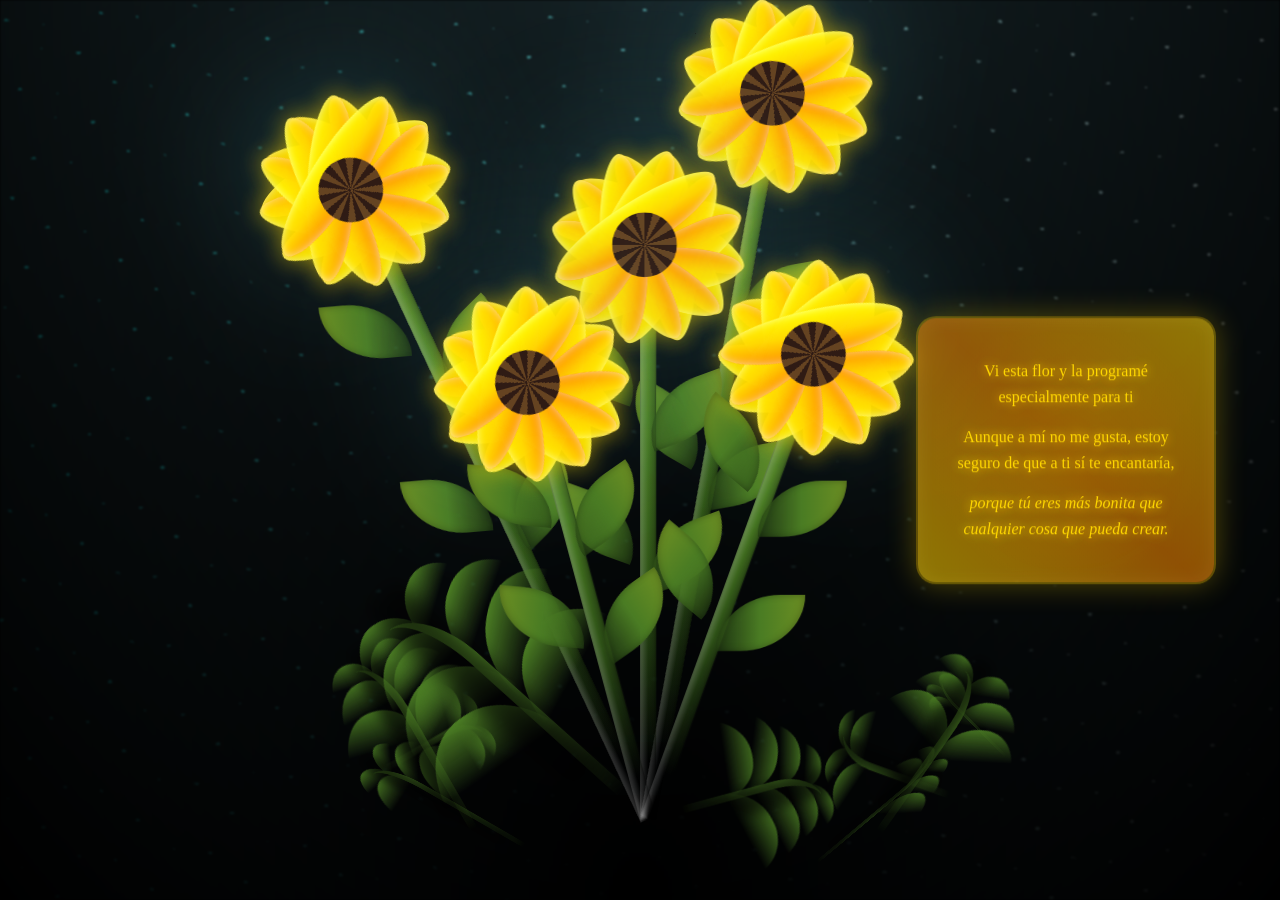
==== index.html @ cfc44f9b "commit" ====
<!DOCTYPE html> 
<html lang="en">
<head>
    <meta charset="UTF-8">
    <meta name="viewport" content="width=device-width, initial-scale=1.0">
    <title>Sunflower Garden with Shooting Stars</title>
    <link rel="stylesheet" href="css/styles.css">
</head>
<body class="not-loaded">
  <div class="night"></div>
  
  <div class="shooting-stars">
    <div class="shooting-star"></div>
    <div class="shooting-star"></div>
    <div class="shooting-star"></div>
    <div class="shooting-star"></div>
    <div class="shooting-star"></div>
    <div class="shooting-star"></div>
    <div class="shooting-star"></div>
    <div class="shooting-star"></div>
  </div>
  
  <div class="message-container">
    <div class="message-text">
      <p class="message-line message-line--1">Vi esta flor y la programé especialmente para ti</p>
      <p class="message-line message-line--2">Aunque a mí no me gusta, estoy seguro de que a ti sí te encantaría,</p>
      <p class="message-line message-line--3">porque tú eres más bonita que cualquier cosa que pueda crear.</p>
    </div>
  </div>

  <div class="flowers">
    <div class="flower flower--1">
      <div class="flower__leafs flower__leafs--1">
        <div class="flower__leaf" style="transform: translate(-50%, -10%) rotate(0deg);"></div>
        <div class="flower__leaf" style="transform: translate(-50%, -10%) rotate(30deg);"></div>
        <div class="flower__leaf" style="transform: translate(-50%, -10%) rotate(60deg);"></div>
        <div class="flower__leaf" style="transform: translate(-50%, -10%) rotate(90deg);"></div>
        <div class="flower__leaf" style="transform: translate(-50%, -10%) rotate(120deg);"></div>
        <div class="flower__leaf" style="transform: translate(-50%, -10%) rotate(150deg);"></div>
        <div class="flower__leaf" style="transform: translate(-50%, -10%) rotate(180deg);"></div>
        <div class="flower__leaf" style="transform: translate(-50%, -10%) rotate(210deg);"></div>
        <div class="flower__leaf" style="transform: translate(-50%, -10%) rotate(240deg);"></div>
        <div class="flower__leaf" style="transform: translate(-50%, -10%) rotate(270deg);"></div>
        <div class="flower__leaf" style="transform: translate(-50%, -10%) rotate(300deg);"></div>
        <div class="flower__leaf" style="transform: translate(-50%, -10%) rotate(330deg);"></div>
        <div class="flower__white-circle"></div>

        <div class="flower__light flower__light--1"></div>
        <div class="flower__light flower__light--2"></div>
        <div class="flower__light flower__light--3"></div>
        <div class="flower__light flower__light--4"></div>
        <div class="flower__light flower__light--5"></div>
        <div class="flower__light flower__light--6"></div>
        <div class="flower__light flower__light--7"></div>
        <div class="flower__light flower__light--8"></div>
      </div>
      <div class="flower__line">
        <div class="flower__line__leaf flower__line__leaf--1"></div>
        <div class="flower__line__leaf flower__line__leaf--2"></div>
        <div class="flower__line__leaf flower__line__leaf--3"></div>
        <div class="flower__line__leaf flower__line__leaf--4"></div>
      </div>
    </div>

    <div class="flower flower--2">
      <div class="flower__leafs flower__leafs--2">
        <div class="flower__leaf" style="transform: translate(-50%, -10%) rotate(0deg);"></div>
        <div class="flower__leaf" style="transform: translate(-50%, -10%) rotate(30deg);"></div>
        <div class="flower__leaf" style="transform: translate(-50%, -10%) rotate(60deg);"></div>
        <div class="flower__leaf" style="transform: translate(-50%, -10%) rotate(90deg);"></div>
        <div class="flower__leaf" style="transform: translate(-50%, -10%) rotate(120deg);"></div>
        <div class="flower__leaf" style="transform: translate(-50%, -10%) rotate(150deg);"></div>
        <div class="flower__leaf" style="transform: translate(-50%, -10%) rotate(180deg);"></div>
        <div class="flower__leaf" style="transform: translate(-50%, -10%) rotate(210deg);"></div>
        <div class="flower__leaf" style="transform: translate(-50%, -10%) rotate(240deg);"></div>
        <div class="flower__leaf" style="transform: translate(-50%, -10%) rotate(270deg);"></div>
        <div class="flower__leaf" style="transform: translate(-50%, -10%) rotate(300deg);"></div>
        <div class="flower__leaf" style="transform: translate(-50%, -10%) rotate(330deg);"></div>
        <div class="flower__white-circle"></div>

        <div class="flower__light flower__light--1"></div>
        <div class="flower__light flower__light--2"></div>
        <div class="flower__light flower__light--3"></div>
        <div class="flower__light flower__light--4"></div>
        <div class="flower__light flower__light--5"></div>
        <div class="flower__light flower__light--6"></div>
        <div class="flower__light flower__light--7"></div>
        <div class="flower__light flower__light--8"></div>
      </div>
      <div class="flower__line">
        <div class="flower__line__leaf flower__line__leaf--1"></div>
        <div class="flower__line__leaf flower__line__leaf--2"></div>
        <div class="flower__line__leaf flower__line__leaf--3"></div>
        <div class="flower__line__leaf flower__line__leaf--4"></div>
      </div>
    </div>

    <div class="flower flower--3">
      <div class="flower__leafs flower__leafs--3">
        <!-- Pétalos exteriores -->
        <div class="flower__leaf" style="transform: translate(-50%, -10%) rotate(0deg);"></div>
        <div class="flower__leaf" style="transform: translate(-50%, -10%) rotate(30deg);"></div>
        <div class="flower__leaf" style="transform: translate(-50%, -10%) rotate(60deg);"></div>
        <div class="flower__leaf" style="transform: translate(-50%, -10%) rotate(90deg);"></div>
        <div class="flower__leaf" style="transform: translate(-50%, -10%) rotate(120deg);"></div>
        <div class="flower__leaf" style="transform: translate(-50%, -10%) rotate(150deg);"></div>
        <div class="flower__leaf" style="transform: translate(-50%, -10%) rotate(180deg);"></div>
        <div class="flower__leaf" style="transform: translate(-50%, -10%) rotate(210deg);"></div>
        <div class="flower__leaf" style="transform: translate(-50%, -10%) rotate(240deg);"></div>
        <div class="flower__leaf" style="transform: translate(-50%, -10%) rotate(270deg);"></div>
        <div class="flower__leaf" style="transform: translate(-50%, -10%) rotate(300deg);"></div>
        <div class="flower__leaf" style="transform: translate(-50%, -10%) rotate(330deg);"></div>
        <div class="flower__white-circle"></div>

        <div class="flower__light flower__light--1"></div>
        <div class="flower__light flower__light--2"></div>
        <div class="flower__light flower__light--3"></div>
        <div class="flower__light flower__light--4"></div>
        <div class="flower__light flower__light--5"></div>
        <div class="flower__light flower__light--6"></div>
        <div class="flower__light flower__light--7"></div>
        <div class="flower__light flower__light--8"></div>
      </div>
      <div class="flower__line">
        <div class="flower__line__leaf flower__line__leaf--1"></div>
        <div class="flower__line__leaf flower__line__leaf--2"></div>
        <div class="flower__line__leaf flower__line__leaf--3"></div>
        <div class="flower__line__leaf flower__line__leaf--4"></div>
      </div>
    </div>
    
    <div class="flower flower--4">
      <div class="flower__leafs flower__leafs--4">
        <div class="flower__leaf" style="transform: translate(-50%, -10%) rotate(0deg);"></div>
        <div class="flower__leaf" style="transform: translate(-50%, -10%) rotate(30deg);"></div>
        <div class="flower__leaf" style="transform: translate(-50%, -10%) rotate(60deg);"></div>
        <div class="flower__leaf" style="transform: translate(-50%, -10%) rotate(90deg);"></div>
        <div class="flower__leaf" style="transform: translate(-50%, -10%) rotate(120deg);"></div>
        <div class="flower__leaf" style="transform: translate(-50%, -10%) rotate(150deg);"></div>
        <div class="flower__leaf" style="transform: translate(-50%, -10%) rotate(180deg);"></div>
        <div class="flower__leaf" style="transform: translate(-50%, -10%) rotate(210deg);"></div>
        <div class="flower__leaf" style="transform: translate(-50%, -10%) rotate(240deg);"></div>
        <div class="flower__leaf" style="transform: translate(-50%, -10%) rotate(270deg);"></div>
        <div class="flower__leaf" style="transform: translate(-50%, -10%) rotate(300deg);"></div>
        <div class="flower__leaf" style="transform: translate(-50%, -10%) rotate(330deg);"></div>
        <div class="flower__white-circle"></div>

        <div class="flower__light flower__light--1"></div>
        <div class="flower__light flower__light--2"></div>
        <div class="flower__light flower__light--3"></div>
        <div class="flower__light flower__light--4"></div>
        <div class="flower__light flower__light--5"></div>
        <div class="flower__light flower__light--6"></div>
        <div class="flower__light flower__light--7"></div>
        <div class="flower__light flower__light--8"></div>
      </div>
      <div class="flower__line">
        <div class="flower__line__leaf flower__line__leaf--1"></div>
        <div class="flower__line__leaf flower__line__leaf--2"></div>
        <div class="flower__line__leaf flower__line__leaf--3"></div>
        <div class="flower__line__leaf flower__line__leaf--4"></div>
      </div>
    </div>

    <div class="flower flower--5">
      <div class="flower__leafs flower__leafs--5">
        <div class="flower__leaf" style="transform: translate(-50%, -10%) rotate(0deg);"></div>
        <div class="flower__leaf" style="transform: translate(-50%, -10%) rotate(30deg);"></div>
        <div class="flower__leaf" style="transform: translate(-50%, -10%) rotate(60deg);"></div>
        <div class="flower__leaf" style="transform: translate(-50%, -10%) rotate(90deg);"></div>
        <div class="flower__leaf" style="transform: translate(-50%, -10%) rotate(120deg);"></div>
        <div class="flower__leaf" style="transform: translate(-50%, -10%) rotate(150deg);"></div>
        <div class="flower__leaf" style="transform: translate(-50%, -10%) rotate(180deg);"></div>
        <div class="flower__leaf" style="transform: translate(-50%, -10%) rotate(210deg);"></div>
        <div class="flower__leaf" style="transform: translate(-50%, -10%) rotate(240deg);"></div>
        <div class="flower__leaf" style="transform: translate(-50%, -10%) rotate(270deg);"></div>
        <div class="flower__leaf" style="transform: translate(-50%, -10%) rotate(300deg);"></div>
        <div class="flower__leaf" style="transform: translate(-50%, -10%) rotate(330deg);"></div>
        <div class="flower__white-circle"></div>

        <div class="flower__light flower__light--1"></div>
        <div class="flower__light flower__light--2"></div>
        <div class="flower__light flower__light--3"></div>
        <div class="flower__light flower__light--4"></div>
        <div class="flower__light flower__light--5"></div>
        <div class="flower__light flower__light--6"></div>
        <div class="flower__light flower__light--7"></div>
        <div class="flower__light flower__light--8"></div>
      </div>
      <div class="flower__line">
        <div class="flower__line__leaf flower__line__leaf--1"></div>
        <div class="flower__line__leaf flower__line__leaf--2"></div>
        <div class="flower__line__leaf flower__line__leaf--3"></div>
        <div class="flower__line__leaf flower__line__leaf--4"></div>
      </div>
    </div>

    <div class="grow-ans" style="--d:1.2s">
      <div class="flower__g-long">
        <div class="flower__g-long__top"></div>
        <div class="flower__g-long__bottom"></div>
      </div>
    </div>

    <div class="growing-grass">
      <div class="flower__grass flower__grass--1">
        <div class="flower__grass--top"></div>
        <div class="flower__grass--bottom"></div>
        <div class="flower__grass__leaf flower__grass__leaf--1"></div>
        <div class="flower__grass__leaf flower__grass__leaf--2"></div>
        <div class="flower__grass__leaf flower__grass__leaf--3"></div>
        <div class="flower__grass__leaf flower__grass__leaf--4"></div>
        <div class="flower__grass__leaf flower__grass__leaf--5"></div>
        <div class="flower__grass__leaf flower__grass__leaf--6"></div>
        <div class="flower__grass__leaf flower__grass__leaf--7"></div>
        <div class="flower__grass__leaf flower__grass__leaf--8"></div>
        <div class="flower__grass__overlay"></div>
      </div>
    </div>

    <div class="growing-grass">
      <div class="flower__grass flower__grass--2">
        <div class="flower__grass--top"></div>
        <div class="flower__grass--bottom"></div>
        <div class="flower__grass__leaf flower__grass__leaf--1"></div>
        <div class="flower__grass__leaf flower__grass__leaf--2"></div>
        <div class="flower__grass__leaf flower__grass__leaf--3"></div>
        <div class="flower__grass__leaf flower__grass__leaf--4"></div>
        <div class="flower__grass__leaf flower__grass__leaf--5"></div>
        <div class="flower__grass__leaf flower__grass__leaf--6"></div>
        <div class="flower__grass__leaf flower__grass__leaf--7"></div>
        <div class="flower__grass__leaf flower__grass__leaf--8"></div>
        <div class="flower__grass__overlay"></div>
      </div>
    </div>

    <div class="growing-grass">
      <div class="flower__grass flower__grass--3">
        <div class="flower__grass--top"></div>
        <div class="flower__grass--bottom"></div>
        <div class="flower__grass__leaf flower__grass__leaf--1"></div>
        <div class="flower__grass__leaf flower__grass__leaf--2"></div>
        <div class="flower__grass__leaf flower__grass__leaf--3"></div>
        <div class="flower__grass__leaf flower__grass__leaf--4"></div>
        <div class="flower__grass__leaf flower__grass__leaf--5"></div>
        <div class="flower__grass__leaf flower__grass__leaf--6"></div>
        <div class="flower__grass__overlay"></div>
      </div>
    </div>

    <div class="growing-grass">
      <div class="flower__grass flower__grass--4">
        <div class="flower__grass--top"></div>
        <div class="flower__grass--bottom"></div>
        <div class="flower__grass__leaf flower__grass__leaf--1"></div>
        <div class="flower__grass__leaf flower__grass__leaf--2"></div>
        <div class="flower__grass__leaf flower__grass__leaf--3"></div>
        <div class="flower__grass__leaf flower__grass__leaf--4"></div>
        <div class="flower__grass__overlay"></div>
      </div>
    </div>

    <div class="growing-grass">
      <div class="flower__grass flower__grass--5">
        <div class="flower__grass--top"></div>
        <div class="flower__grass--bottom"></div>
        <div class="flower__grass__leaf flower__grass__leaf--1"></div>
        <div class="flower__grass__leaf flower__grass__leaf--2"></div>
        <div class="flower__grass__leaf flower__grass__leaf--3"></div>
        <div class="flower__grass__leaf flower__grass__leaf--4"></div>
        <div class="flower__grass__leaf flower__grass__leaf--5"></div>
        <div class="flower__grass__overlay"></div>
      </div>
    </div>

    <div class="growing-grass">
      <div class="flower__grass flower__grass--6">
        <div class="flower__grass--top"></div>
        <div class="flower__grass--bottom"></div>
        <div class="flower__grass__leaf flower__grass__leaf--1"></div>
        <div class="flower__grass__leaf flower__grass__leaf--2"></div>
        <div class="flower__grass__leaf flower__grass__leaf--3"></div>
        <div class="flower__grass__leaf flower__grass__leaf--4"></div>
        <div class="flower__grass__leaf flower__grass__leaf--5"></div>
        <div class="flower__grass__leaf flower__grass__leaf--6"></div>
        <div class="flower__grass__overlay"></div>
      </div>
    </div>

    <div class="growing-grass">
      <div class="flower__grass flower__grass--7">
        <div class="flower__grass--top"></div>
        <div class="flower__grass--bottom"></div>
        <div class="flower__grass__leaf flower__grass__leaf--1"></div>
        <div class="flower__grass__leaf flower__grass__leaf--2"></div>
        <div class="flower__grass__leaf flower__grass__leaf--3"></div>
        <div class="flower__grass__leaf flower__grass__leaf--4"></div>
        <div class="flower__grass__overlay"></div>
      </div>
    </div>

    <div class="growing-grass">
      <div class="flower__grass flower__grass--8">
        <div class="flower__grass--top"></div>
        <div class="flower__grass--bottom"></div>
        <div class="flower__grass__leaf flower__grass__leaf--1"></div>
        <div class="flower__grass__leaf flower__grass__leaf--2"></div>
        <div class="flower__grass__leaf flower__grass__leaf--3"></div>
        <div class="flower__grass__leaf flower__grass__leaf--4"></div>
        <div class="flower__grass__leaf flower__grass__leaf--5"></div>
        <div class="flower__grass__overlay"></div>
      </div>
    </div>

    <div class="growing-grass">
      <div class="flower__grass flower__grass--9">
        <div class="flower__grass--top"></div>
        <div class="flower__grass--bottom"></div>
        <div class="flower__grass__leaf flower__grass__leaf--1"></div>
        <div class="flower__grass__leaf flower__grass__leaf--2"></div>
        <div class="flower__grass__leaf flower__grass__leaf--3"></div>
        <div class="flower__grass__overlay"></div>
      </div>
    </div>

    <div class="growing-grass">
      <div class="flower__grass flower__grass--10">
        <div class="flower__grass--top"></div>
        <div class="flower__grass--bottom"></div>
        <div class="flower__grass__leaf flower__grass__leaf--1"></div>
        <div class="flower__grass__leaf flower__grass__leaf--2"></div>
        <div class="flower__grass__leaf flower__grass__leaf--3"></div>
        <div class="flower__grass__overlay"></div>
      </div>
    </div>
  </div>

  <script>
    onload = () => {
      const c = setTimeout(() => {
        document.body.classList.remove("not-loaded");
        
        function createShootingStar() {
          const star = document.createElement('div');
          star.className = 'shooting-star';
          star.style.top = Math.random() * 60 + '%';
          star.style.animationDelay = '0s';
          star.style.animationDuration = (Math.random() * 1.5 + 2) + 's';
          
          document.querySelector('.shooting-stars').appendChild(star);
          
          setTimeout(() => {
            star.remove();
          }, 4000);
        }
        
        setInterval(() => {
          if (Math.random() > 0.3) { 
            createShootingStar();
          }
        }, Math.random() * 5000 + 3000);
        clearTimeout(c);
      }, 1000);
    };
  </script>
</body>
</html>
---- css/styles.css ----
*,
*::after,
*::before {
  padding: 0;
  margin: 0;
  box-sizing: border-box;
}

:root {
  --dark-color: #000;
  --fl-speed: 0.8s;
  --speed-leaf: 2s;
}

body {
  display: flex;
  align-items: flex-end;
  justify-content: center;
  min-height: 100vh;
  background-color: var(--dark-color);
  overflow: hidden;
  perspective: 1000px;
}

.night {
  position: fixed;
  left: 50%;
  top: 0;
  transform: translateX(-50%);
  width: 100%;
  height: 100%;
  filter: blur(0.1vmin);
  background-image: radial-gradient(
      ellipse at top,
      transparent 0%,
      var(--dark-color)
    ),
    radial-gradient(
      ellipse at bottom,
      var(--dark-color),
      rgba(145, 233, 255, 0.2)
    ),
    repeating-linear-gradient(
      220deg,
      rgb(0, 0, 0) 0px,
      rgb(0, 0, 0) 19px,
      transparent 19px,
      transparent 22px
    ),
    repeating-linear-gradient(
      189deg,
      rgb(0, 0, 0) 0px,
      rgb(0, 0, 0) 19px,
      transparent 19px,
      transparent 22px
    ),
    repeating-linear-gradient(
      148deg,
      rgb(0, 0, 0) 0px,
      rgb(0, 0, 0) 19px,
      transparent 19px,
      transparent 22px
    ),
    linear-gradient(90deg, rgb(0, 255, 250), rgb(240, 240, 240));
}

.shooting-stars {
  position: fixed;
  top: 0;
  left: 0;
  width: 100%;
  height: 100%;
  pointer-events: none;
  z-index: 1;
}

.shooting-star {
  position: absolute;
  width: 4px;
  height: 4px;
  background: #fff;
  border-radius: 50%;
  box-shadow: 0 0 6px 2px rgba(255, 255, 255, 0.8);
  opacity: 0;
  animation: shootingStar 3s linear infinite;
}

.shooting-star::before {
  content: '';
  position: absolute;
  top: 50%;
  right: 0;
  transform: translateY(-50%);
  width: 0;
  height: 2px;
  background: linear-gradient(90deg, rgba(255, 255, 255, 0) 0%, rgba(255, 255, 255, 1) 100%);
  animation: shootingStarTail 3s linear infinite;
}

.shooting-star:nth-child(1) {
  top: 5%;
  left: -10%;
  animation-delay: 0s;
  animation-duration: 2.5s;
}

.shooting-star:nth-child(2) {
  top: 15%;
  left: -10%;
  animation-delay: 2s;
  animation-duration: 3s;
}

.shooting-star:nth-child(3) {
  top: 25%;
  left: -10%;
  animation-delay: 4s;
  animation-duration: 2.8s;
}

.shooting-star:nth-child(4) {
  top: 0%;
  left: -10%;
  animation-delay: 6s;
  animation-duration: 3.2s;
}

.shooting-star:nth-child(5) {
  top: 35%;
  left: -10%;
  animation-delay: 8s;
  animation-duration: 2.7s;
}

.shooting-star:nth-child(6) {
  top: 8%;
  left: -10%;
  animation-delay: 10s;
  animation-duration: 3.1s;
}

.shooting-star:nth-child(7) {
  top: 45%;
  left: -10%;
  animation-delay: 12s;
  animation-duration: 2.9s;
}

.shooting-star:nth-child(8) {
  top: 3%;
  left: -10%;
  animation-delay: 14s;
  animation-duration: 3.3s;
}

@keyframes shootingStar {
  0% {
    opacity: 0;
    transform: translateX(0) translateY(0) rotate(45deg);
  }
  10% {
    opacity: 1;
  }
  90% {
    opacity: 1;
  }
  100% {
    opacity: 0;
    transform: translateX(120vw) translateY(50vh) rotate(10deg);
  }
}

@keyframes shootingStarTail {
  0% {
    width: 0;
  }
  30% {
    width: 100px;
  }
  100% {
    width: 0;
  }
}

.message-container {
  position: fixed;
  top: 50%;
  right: 5%;
  transform: translateY(-50%);
  z-index: 10;
  opacity: 0;
  animation: fadeInMessage 2s ease-in-out 3s forwards;
}

.message-text {
  background: linear-gradient(135deg, rgba(255, 215, 0, 0.1), rgba(255, 140, 0, 0.1));
  backdrop-filter: blur(10px);
  border: 2px solid rgba(255, 215, 0, 0.3);
  border-radius: 20px;
  padding: 25px;
  box-shadow: 
    0 0 30px rgba(255, 215, 0, 0.3),
    inset 0 0 20px rgba(255, 255, 255, 0.1);
  max-width: 300px;
  text-align: center;
  position: relative;
  overflow: hidden;
}

.message-text::before {
  content: '';
  position: absolute;
  top: -2px;
  left: -2px;
  right: -2px;
  bottom: -2px;
  background: linear-gradient(45deg, 
    rgba(255, 215, 0, 0.5), 
    rgba(255, 140, 0, 0.5), 
    rgba(255, 215, 0, 0.5));
  border-radius: 22px;
  z-index: -1;
  animation: messageGlow 3s ease-in-out infinite alternate;
}

.message-text::after {
  content: '';
  position: absolute;
  top: 0;
  left: 0;
  right: 0;
  bottom: 0;
  background: radial-gradient(circle at 50% 50%, 
    rgba(255, 215, 0, 0.1) 0%, 
    transparent 70%);
  border-radius: 20px;
  animation: messageShimmer 4s ease-in-out infinite;
  pointer-events: none;
}

.message-line {
  color: #ffd700;
  font-family: 'Georgia', serif;
  font-size: 16px;
  line-height: 1.6;
  margin: 15px 0;
  text-shadow: 
    0 0 10px rgba(255, 215, 0, 0.8),
    0 0 20px rgba(255, 215, 0, 0.4),
    0 0 30px rgba(255, 215, 0, 0.2);
  opacity: 0;
  transform: translateX(50px);
  animation: slideInMessage 1.5s ease-out forwards;
}

.message-line--1 {
  animation-delay: 3.5s;
  font-weight: italic;
}

.message-line--2 {
  animation-delay: 4.5s;
}

.message-line--3 {
  animation-delay: 5.5s;
  font-style: italic;
}

.flowers {
  position: relative;
  transform: scale(0.9);
  z-index: 2;
}

.flower {
  position: absolute;
  bottom: 10vmin;
  transform-origin: bottom center;
  z-index: 50;
}

.flower--1 {
  animation: moving-flower-1 4s linear infinite;
}

.flower--1 .flower__line {
  height: 70vmin;
  animation-delay: 0.3s;
}

.flower--1 .flower__line__leaf--1 {
  animation: blooming-leaf-right var(--fl-speed) 1.6s backwards;
}

.flower--1 .flower__line__leaf--2 {
  animation: blooming-leaf-right var(--fl-speed) 1.4s backwards;
}

.flower--1 .flower__line__leaf--3 {
  animation: blooming-leaf-left var(--fl-speed) 1.2s backwards;
}

.flower--1 .flower__line__leaf--4 {
  animation: blooming-leaf-left var(--fl-speed) 1s backwards;
}

.flower--2 {
  left: 50%;
  transform: rotate(20deg);
  animation: moving-flower-2 4s linear infinite;
}

.flower--2 .flower__line {
  height: 60vmin;
  animation-delay: 0.6s;
}

.flower--2 .flower__line__leaf--1 {
  animation: blooming-leaf-right var(--fl-speed) 1.9s backwards;
}

.flower--2 .flower__line__leaf--2 {
  animation: blooming-leaf-right var(--fl-speed) 1.7s backwards;
}

.flower--2 .flower__line__leaf--3 {
  animation: blooming-leaf-left var(--fl-speed) 1.5s backwards;
}

.flower--2 .flower__line__leaf--4 {
  animation: blooming-leaf-left var(--fl-speed) 1.3s backwards;
}

.flower--3 {
  left: 50%;
  transform: rotate(-15deg);
  animation: moving-flower-3 4s linear infinite;
}

.flower--3 .flower__line {
  animation-delay: 0.9s;
}

.flower--3 .flower__line__leaf--1 {
  animation: blooming-leaf-right var(--fl-speed) 2.5s backwards;
}

.flower--3 .flower__line__leaf--2 {
  animation: blooming-leaf-right var(--fl-speed) 2.3s backwards;
}

.flower--3 .flower__line__leaf--3 {
  animation: blooming-leaf-left var(--fl-speed) 2.1s backwards;
}

.flower--3 .flower__line__leaf--4 {
  animation: blooming-leaf-left var(--fl-speed) 1.9s backwards;
}

.flower--4 {
  left: -25%;
  z-index: -6;
  transform: rotate(10deg);
  animation: moving-flower-4 3.5s linear infinite;
}

.flower--4 .flower__line {
  height: 90vmin;
  animation-delay: 1.2s;
}

.flower--4 .flower__line__leaf--1 {
  animation: blooming-leaf-right var(--fl-speed) 2.8s backwards;
}

.flower--4 .flower__line__leaf--2 {
  animation: blooming-leaf-right var(--fl-speed) 2.6s backwards;
}

.flower--4 .flower__line__leaf--3 {
  animation: blooming-leaf-left var(--fl-speed) 2.4s backwards;
}

.flower--4 .flower__line__leaf--4 {
  animation: blooming-leaf-left var(--fl-speed) 2.2s backwards;
}

.flower--5 {
  left: 75%;
  z-index: -7;
  transform: rotate(-25deg);
  animation: moving-flower-5 4.5s linear infinite;
}

.flower--5 .flower__line {
  height: 85vmin;
  animation-delay: 1.9s;
}

.flower--5 .flower__line__leaf--1 {
  animation: blooming-leaf-right var(--fl-speed) 2.7s backwards;
}

.flower--5 .flower__line__leaf--2 {
  animation: blooming-leaf-right var(--fl-speed) 2.5s backwards;
}

.flower--5 .flower__line__leaf--3 {
  animation: blooming-leaf-left var(--fl-speed) 2.3s backwards;
}

.flower--5 .flower__line__leaf--4 {
  animation: blooming-leaf-left var(--fl-speed) 2.1s backwards;
}

.flower__leafs {
  position: relative;
  animation: blooming-flower 2s backwards;
}

.flower__leafs--1 {
  animation-delay: 1.1s;
}

.flower__leafs--2 {
  animation-delay: 1.4s;
}

.flower__leafs--3 {
  animation-delay: 1.7s;
}

.flower__leafs--4 {
  animation-delay: 2.0s;
}

.flower__leafs--5 {
  animation-delay: 2.0s;
}

.flower__leafs::after {
  content: "";
  position: absolute;
  left: 0;
  top: 0;
  transform: translate(-50%, -100%);
  width: 8vmin;
  height: 8vmin;
  background-color: #6bf0ff;
  filter: blur(10vmin);
}

.flower__leaf {
  position: absolute;
  bottom: 0;
  left: 50%;
  width: 23vmin;
  height: 6vmin;
  border-radius: 60% 40% 60% 40%;
  background-color: #ffd700;
  background-image: linear-gradient(to top, #ff8c00, #ffd700, #ffff00);
  transform-origin: bottom center;
  opacity: 0.95;
  box-shadow: inset 0 0 1vmin rgba(255, 255, 255, 0.7), 
              0 0 3vmin rgba(255, 215, 0, 0.4);
  z-index: 2;
}

.flower__leaf--1 {
  transform: translate(-50%, -10%) rotate(-45deg);
}

.flower__leaf--2 {
  transform: translate(-50%, -10%) rotate(-15deg);
}

.flower__leaf--3 {
  transform: translate(-50%, -10%) rotate(15deg);
}

.flower__leaf--4 {
  transform: translate(-50%, -10%) rotate(45deg);
}

.flower__white-circle {
  position: absolute;
  left: -4vmin;
  top: -4vmin;
  width: 10vmin;
  height: 10vmin;
  border-radius: 50%;
  background-color: #8b4513;
  background-image: radial-gradient(circle at 30% 30%, #654321, #8b4513, #2f1b14);
  box-shadow: inset 0 0 2vmin rgba(0, 0, 0, 0.8),
              0 0 1vmin rgba(139, 69, 19, 0.6);
}

.flower__white-circle::after {
  content: "";
  position: absolute;
  left: 46%;
  top: 31%;
  transform: translate(-50%, -50%);
  width: 80%;
  height: 80%;
  z-index: 3;
  border-radius: inherit;
  background-image: repeating-conic-gradient(
      from 0deg,
      #2f1b14 0deg 15deg,
      #654321 15deg 30deg
    ),
    radial-gradient(circle at center, #8b4513, #654321);
}

.flower__line {
  height: 55vmin;
  width: 2vmin;
  background-image: linear-gradient(
      to left,
      rgb(0, 0, 0, 0.3),
      transparent,
      rgba(255, 255, 255, 0.2)
    ),
    linear-gradient(to top, transparent 10%, #2d5016, #4a7c23, #6b8e23);
  box-shadow: inset 0 0 2px rgba(0, 0, 0, 0.7);
  animation: grow-flower-tree 4s backwards;
}

.flower__line__leaf {
  --w: 8vmin;
  --h: calc(var(--w) + 3vmin);
  position: absolute;
  top: 20%;
  left: 90%;
  width: var(--w);
  height: var(--h);
  border-top-right-radius: var(--h);
  border-bottom-left-radius: var(--h);
  background-image: linear-gradient(
    to top,
    rgba(45, 80, 22, 0.6),
    #4a7c23,
    #6b8e23
  );
  box-shadow: inset 0 0 1vmin rgba(0, 0, 0, 0.3);
}

.flower__line__leaf--1 {
  transform: rotate(70deg) rotateY(30deg);
}

.flower__line__leaf--2 {
  top: 45%;
  transform: rotate(70deg) rotateY(30deg);
}

.flower__line__leaf--3,
.flower__line__leaf--4{
  border-top-right-radius: 0;
  border-bottom-left-radius: 0;
  border-top-left-radius: var(--h);
  border-bottom-right-radius: var(--h);
  left: -460%;
  top: 12%;
  transform: rotate(-70deg) rotateY(30deg);
}

.flower__line__leaf--4 {
  top: 40%;
}

.flower__light {
  position: absolute;
  bottom: 0vmin;
  width: 0.8vmin;
  height: 0.8vmin;
  background-color: #8b4513;
  border-radius: 50%;
  filter: blur(0.1vmin);
  animation: sunflower-seeds 6s linear infinite backwards;
  box-shadow: 0 0 1vmin rgba(139, 69, 19, 0.8);
}

.flower__light:nth-child(odd) {
  background-color: #654321;
}

.flower__light--1 { left: -2vmin; animation-delay: 1s; }
.flower__light--2 { left: 3vmin; animation-delay: 0.5s; }
.flower__light--3 { left: -6vmin; animation-delay: 0.3s; }
.flower__light--4 { left: 6vmin; animation-delay: 0.9s; }
.flower__light--5 { left: -1vmin; animation-delay: 1.5s; }
.flower__light--6 { left: -4vmin; animation-delay: 3s; }
.flower__light--7 { left: 3vmin; animation-delay: 2s; }
.flower__light--8 { left: -6vmin; animation-delay: 3.5s; }

.flower__grass {
  --c: #4a7c23;
  --line-w: 2vmin;
  position: absolute;
  bottom: 12vmin;
  left: -7vmin;
  display: flex;
  flex-direction: column;
  align-items: flex-end;
  z-index: 20;
  transform-origin: bottom center;
  transform: rotate(-48deg) rotateY(40deg);
}

.flower__grass--1 {
  animation: moving-grass 2s linear infinite;
}

.flower__grass--2 {
  left: 2vmin;
  bottom: 10vmin;
  transform: scale(0.5) rotate(75deg) rotateX(10deg) rotateY(-200deg);
  opacity: 0.8;
  z-index: 0;
  animation: moving-grass--2 1.5s linear infinite;
}

.flower__grass--3 {
  left: -25vmin;
  bottom: 8vmin;
  transform: scale(0.7) rotate(-30deg) rotateY(45deg);
  opacity: 0.9;
  z-index: 15;
  animation: moving-grass--3 2.2s linear infinite;
}

.flower__grass--4 {
  left: -35vmin;
  bottom: 15vmin;
  transform: scale(0.4) rotate(60deg) rotateX(15deg) rotateY(-180deg);
  opacity: 0.7;
  z-index: 5;
  animation: moving-grass--4 1.8s linear infinite;
}

.flower__grass--5 {
  left: -18vmin;
  bottom: 6vmin;
  transform: scale(0.6) rotate(-60deg) rotateY(60deg);
  opacity: 0.85;
  z-index: 12;
  animation: moving-grass--5 2.5s linear infinite;
}

.flower__grass--6 {
  left: 25vmin;
  bottom: 9vmin;
  transform: scale(0.65) rotate(35deg) rotateY(-45deg);
  opacity: 0.9;
  z-index: 15;
  animation: moving-grass--6 2.3s linear infinite;
}

.flower__grass--7 {
  left: 35vmin;
  bottom: 14vmin;
  transform: scale(0.45) rotate(-70deg) rotateX(20deg) rotateY(170deg);
  opacity: 0.75;
  z-index: 8;
  animation: moving-grass--7 1.9s linear infinite;
}

.flower__grass--8 {
  left: 18vmin;
  bottom: 5vmin;
  transform: scale(0.55) rotate(50deg) rotateY(-70deg);
  opacity: 0.8;
  z-index: 10;
  animation: moving-grass--8 2.1s linear infinite;
}

.flower__grass--9 {
  left: -45vmin;
  bottom: 20vmin;
  transform: scale(0.3) rotate(20deg) rotateY(90deg);
  opacity: 0.6;
  z-index: 2;
  animation: moving-grass--9 1.6s linear infinite;
}

.flower__grass--10 {
  left: 42vmin;
  bottom: 18vmin;
  transform: scale(0.35) rotate(-45deg) rotateY(-120deg);
  opacity: 0.65;
  z-index: 3;
  animation: moving-grass--10 2.0s linear infinite;
}

.flower__grass--top {
  width: 7vmin;
  height: 10vmin;
  border-top-right-radius: 100%;
  border-right: var(--line-w) solid var(--c);
  transform-origin: bottom center;
  transform: rotate(-2deg);
}

.flower__grass--bottom {
  margin-top: -2px;
  width: var(--line-w);
  height: 25vmin;
  background-image: linear-gradient(to top, transparent, var(--c));
}

.flower__grass__leaf {
  --size: 10vmin;
  position: absolute;
  width: calc(var(--size) * 2.1);
  height: var(--size);
  border-top-left-radius: var(--size);
  border-top-right-radius: var(--size);
  background-image: linear-gradient(
    to top,
    transparent,
    transparent 30%,
    var(--c)
  );
  z-index: 100;
}

.flower__grass__leaf--1 {
  top: -6%;
  left: 30%;
  --size: 6vmin;
  transform: rotate(-20deg);
  animation: growing-grass-ans--1 var(--speed-leaf) 2.6s backwards;
}

.flower__grass__leaf--2 {
  top: -5%;
  left: -110%;
  --size: 6vmin;
  transform: rotate(10deg);
  animation: growing-grass-ans--2 var(--speed-leaf) 2.4s linear backwards;
}

.flower__grass__leaf--3 {
  top: 5%;
  left: 60%;
  --size: 8vmin;
  transform: rotate(-18deg) rotateX(-20deg);
  animation: growing-grass-ans--3 var(--speed-leaf) 2.2s linear backwards;
}

.flower__grass__leaf--4 {
  top: 6%;
  left: -135%;
  --size: 8vmin;
  transform: rotate(2deg);
  animation: growing-grass-ans--4 var(--speed-leaf) 2s linear backwards;
}

.flower__grass__leaf--5 {
  top: 20%;
  left: 60%;
  --size: 10vmin;
  transform: rotate(-24deg) rotateX(-20deg);
  animation: growing-grass-ans--5 var(--speed-leaf) 1.8s linear backwards;
}

.flower__grass__leaf--6 {
  top: 22%;
  left: -180%;
  --size: 10vmin;
  transform: rotate(10deg);
  animation: growing-grass-ans--6 var(--speed-leaf) 1.6s linear backwards;
}

.flower__grass__leaf--7 {
  top: 39%;
  left: 70%;
  --size: 10vmin;
  transform: rotate(-10deg);
  animation: growing-grass-ans--7 var(--speed-leaf) 1.4s linear backwards;
}

.flower__grass__leaf--8 {
  top: 40%;
  left: -215%;
  --size: 11vmin;
  transform: rotate(10deg);
  animation: growing-grass-ans--8 var(--speed-leaf) 1.2s linear backwards;
}

.flower__grass__overlay {
  position: absolute;
  top: -10%;
  right: 0%;
  width: 100%;
  height: 100%;
  background-color: rgba(0, 0, 0, 0.6);
  filter: blur(1.5vmin);
  z-index: 100;
}

/* Resto de elementos simplificados */
.grow-ans {
  animation: grow-ans 2s var(--d) backwards;
}

.growing-grass {
  animation: growing-grass-ans 1s 2s backwards;
}

.not-loaded * {
  animation-play-state: paused !important;
}

/* KEYFRAMES */
@keyframes grow-ans {
  0% {
    transform: scale(0);
    opacity: 0;
  }
}

@keyframes growing-grass-ans {
  0% {
    transform: scale(0);
  }
}

@keyframes growing-grass-ans--1 {
  0% {
    transform-origin: bottom left;
    transform: rotate(-20deg) scale(0);
  }
}

@keyframes growing-grass-ans--2 {
  0% {
    transform-origin: bottom right;
    transform: rotate(10deg) scale(0);
  }
}

@keyframes growing-grass-ans--3 {
  0% {
    transform-origin: bottom left;
    transform: rotate(-18deg) rotateX(-20deg) scale(0);
  }
}

@keyframes growing-grass-ans--4 {
  0% {
    transform-origin: bottom right;
    transform: rotate(2deg) scale(0);
  }
}

@keyframes growing-grass-ans--5 {
  0% {
    transform-origin: bottom left;
    transform: rotate(-24deg) rotateX(-20deg) scale(0);
  }
}

@keyframes growing-grass-ans--6 {
  0% {
    transform-origin: bottom right;
    transform: rotate(10deg) scale(0);
  }
}

@keyframes growing-grass-ans--7 {
  0% {
    transform-origin: bottom left;
    transform: rotate(-10deg) scale(0);
  }
}

@keyframes growing-grass-ans--8 {
  0% {
    transform-origin: bottom right;
    transform: rotate(10deg) scale(0);
  }
}

@keyframes sunflower-seeds {
  0% {
    opacity: 0;
    transform: translateY(0vmin) rotate(0deg);
  }
  20% {
    opacity: 1;
    transform: translateY(-3vmin) translateX(-1vmin) rotate(45deg);
  }
  40% {
    opacity: 1;
    transform: translateY(-8vmin) translateX(1vmin) rotate(90deg);
  }
  60% {
    transform: translateY(-12vmin) translateX(-1vmin) rotate(135deg);
  }
  80% {
    transform: translateY(-16vmin) translateX(2vmin) rotate(180deg);
    opacity: 0.5;
  }
  100% {
    transform: translateY(-25vmin) rotate(225deg);
    opacity: 0;
  }
}

@keyframes moving-flower-1 {
  0%, 100% { transform: rotate(2deg); }
  50% { transform: rotate(-2deg); }
}

@keyframes moving-flower-2 {
  0%, 100% { transform: rotate(18deg); }
  50% { transform: rotate(14deg); }
}

@keyframes moving-flower-3 {
  0%, 100% { transform: rotate(-18deg); }
  50% { transform: rotate(-20deg) rotateY(-10deg); }
}

@keyframes moving-flower-4 {
  0%, 100% { transform: rotate(9deg); }
  50% { transform: rotate(12deg) rotateY(9deg); }
}

@keyframes moving-flower-5 {
  0%, 100% { transform: rotate(-5deg); }
  50% { transform: rotate(-11deg) rotateY(5deg); }
}

@keyframes blooming-leaf-right {
  0% {
    transform-origin: left;
    transform: rotate(70deg) rotateY(30deg) scale(0);
  }
}

@keyframes blooming-leaf-left {
  0% {
    transform-origin: right;
    transform: rotate(-70deg) rotateY(30deg) scale(0);
  }
}

@keyframes grow-flower-tree {
  0% {
    height: 0;
    border-radius: 1vmin;
  }
}

@keyframes blooming-flower {
  0% {
    transform: scale(0);
  }
}

@keyframes moving-grass {
  0%, 100% { transform: rotate(-48deg) rotateY(40deg); }
  50% { transform: rotate(-50deg) rotateY(40deg); }
}

@keyframes moving-grass--2 {
  0%, 100% { transform: scale(0.5) rotate(75deg) rotateX(10deg) rotateY(-200deg); }
  50% { transform: scale(0.5) rotate(79deg) rotateX(10deg) rotateY(-200deg); }
}

/* Animaciones para hierba adicional */
@keyframes moving-grass--3 {
  0%, 100% { transform: scale(0.7) rotate(-30deg) rotateY(45deg); }
  50% { transform: scale(0.7) rotate(-33deg) rotateY(50deg); }
}

@keyframes moving-grass--4 {
  0%, 100% { transform: scale(0.4) rotate(60deg) rotateX(15deg) rotateY(-180deg); }
  50% { transform: scale(0.4) rotate(63deg) rotateX(18deg) rotateY(-175deg); }
}

@keyframes moving-grass--5 {
  0%, 100% { transform: scale(0.6) rotate(-60deg) rotateY(60deg); }
  50% { transform: scale(0.6) rotate(-57deg) rotateY(65deg); }
}

@keyframes moving-grass--6 {
  0%, 100% { transform: scale(0.65) rotate(35deg) rotateY(-45deg); }
  50% { transform: scale(0.65) rotate(38deg) rotateY(-40deg); }
}

@keyframes moving-grass--7 {
  0%, 100% { transform: scale(0.45) rotate(-70deg) rotateX(20deg) rotateY(170deg); }
  50% { transform: scale(0.45) rotate(-67deg) rotateX(23deg) rotateY(175deg); }
}

@keyframes moving-grass--8 {
  0%, 100% { transform: scale(0.55) rotate(50deg) rotateY(-70deg); }
  50% { transform: scale(0.55) rotate(53deg) rotateY(-65deg); }
}

@keyframes moving-grass--9 {
  0%, 100% { transform: scale(0.3) rotate(20deg) rotateY(90deg); }
  50% { transform: scale(0.3) rotate(23deg) rotateY(95deg); }
}

@keyframes moving-grass--10 {
  0%, 100% { transform: scale(0.35) rotate(-45deg) rotateY(-120deg); }
  50% { transform: scale(0.35) rotate(-42deg) rotateY(-115deg); }
}

/* Animaciones para el mensaje */
@keyframes fadeInMessage {
  0% {
    opacity: 0;
    transform: translateY(-50%) scale(0.8);
  }
  100% {
    opacity: 1;
    transform: translateY(-50%) scale(1);
  }
}

@keyframes slideInMessage {
  0% {
    opacity: 0;
    transform: translateX(50px);
  }
  100% {
    opacity: 1;
    transform: translateX(0);
  }
}

@keyframes messageGlow {
  0% {
    opacity: 0.5;
    filter: brightness(1);
  }
  100% {
    opacity: 0.8;
    filter: brightness(1.2);
  }
}

@keyframes messageShimmer {
  0% {
    opacity: 0.3;
    transform: scale(1);
  }
  50% {
    opacity: 0.6;
    transform: scale(1.05);
  }
  100% {
    opacity: 0.3;
    transform: scale(1);
  }
}
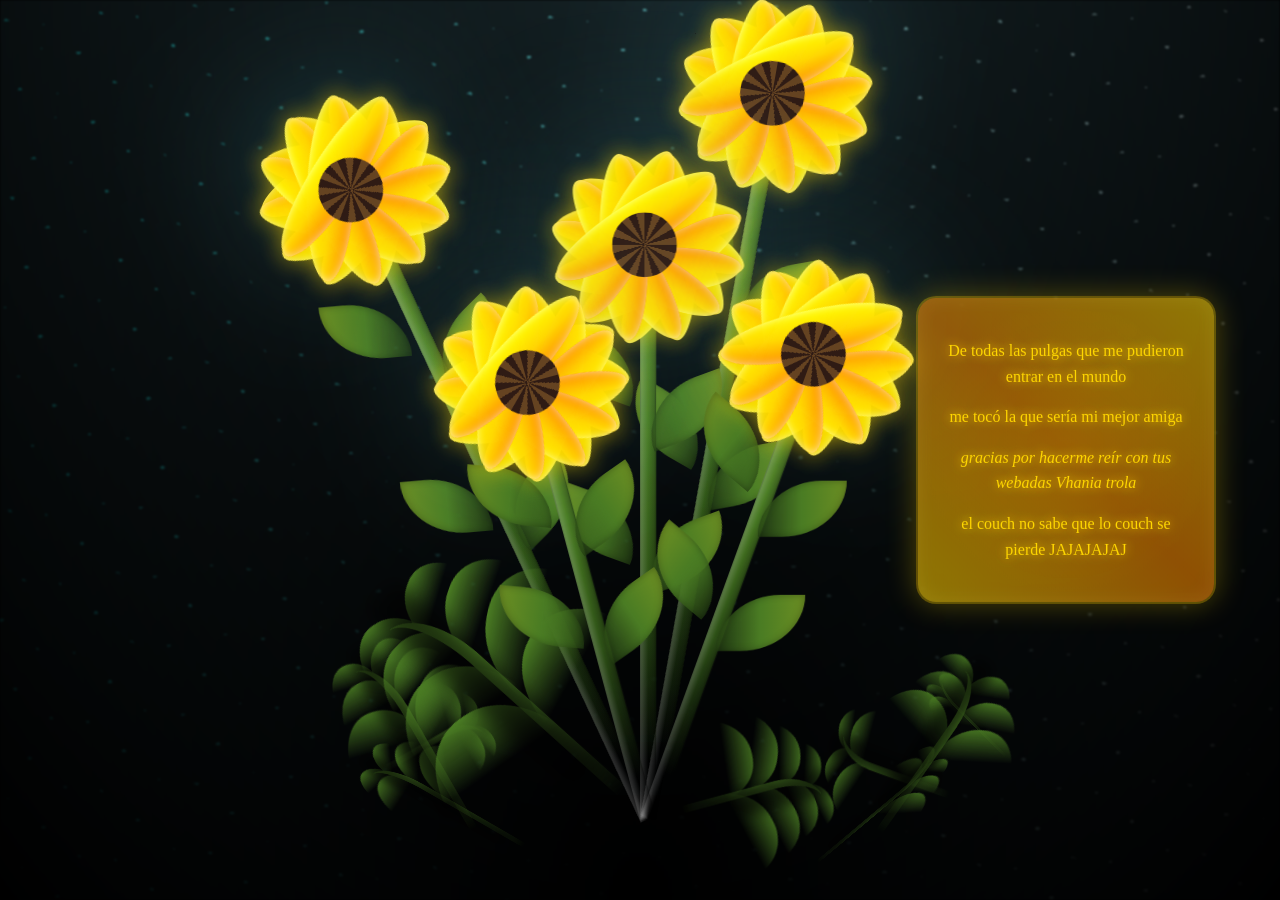
==== commit 96ec0e22: "copia 2" ====
--- a/index.html
+++ b/index.html
@@ -22,9 +22,10 @@
   
   <div class="message-container">
     <div class="message-text">
-      <p class="message-line message-line--1">Vi esta flor y la programé especialmente para ti</p>
-      <p class="message-line message-line--2">Aunque a mí no me gusta, estoy seguro de que a ti sí te encantaría,</p>
-      <p class="message-line message-line--3">porque tú eres más bonita que cualquier cosa que pueda crear.</p>
+      <p class="message-line message-line--1">De todas las pulgas que me pudieron entrar en el mundo</p>
+      <p class="message-line message-line--2">me tocó la que sería mi mejor amiga</p>
+      <p class="message-line message-line--3">gracias por hacerme reír con tus webadas Vhania trola</p>
+      <p class="message-line message-line--4">el couch no sabe que lo couch se pierde JAJAJAJAJ</p>
     </div>
   </div>
 
--- a/css/styles.css
+++ b/css/styles.css
@@ -267,6 +267,11 @@
   font-style: italic;
 }
 
+.message-line--4 {
+  animation-delay: 6.5s;
+  font-weight: italic;
+}
+
 .flowers {
   position: relative;
   transform: scale(0.9);
@@ -1061,4 +1066,4 @@
     opacity: 0.3;
     transform: scale(1);
   }
-}
+}
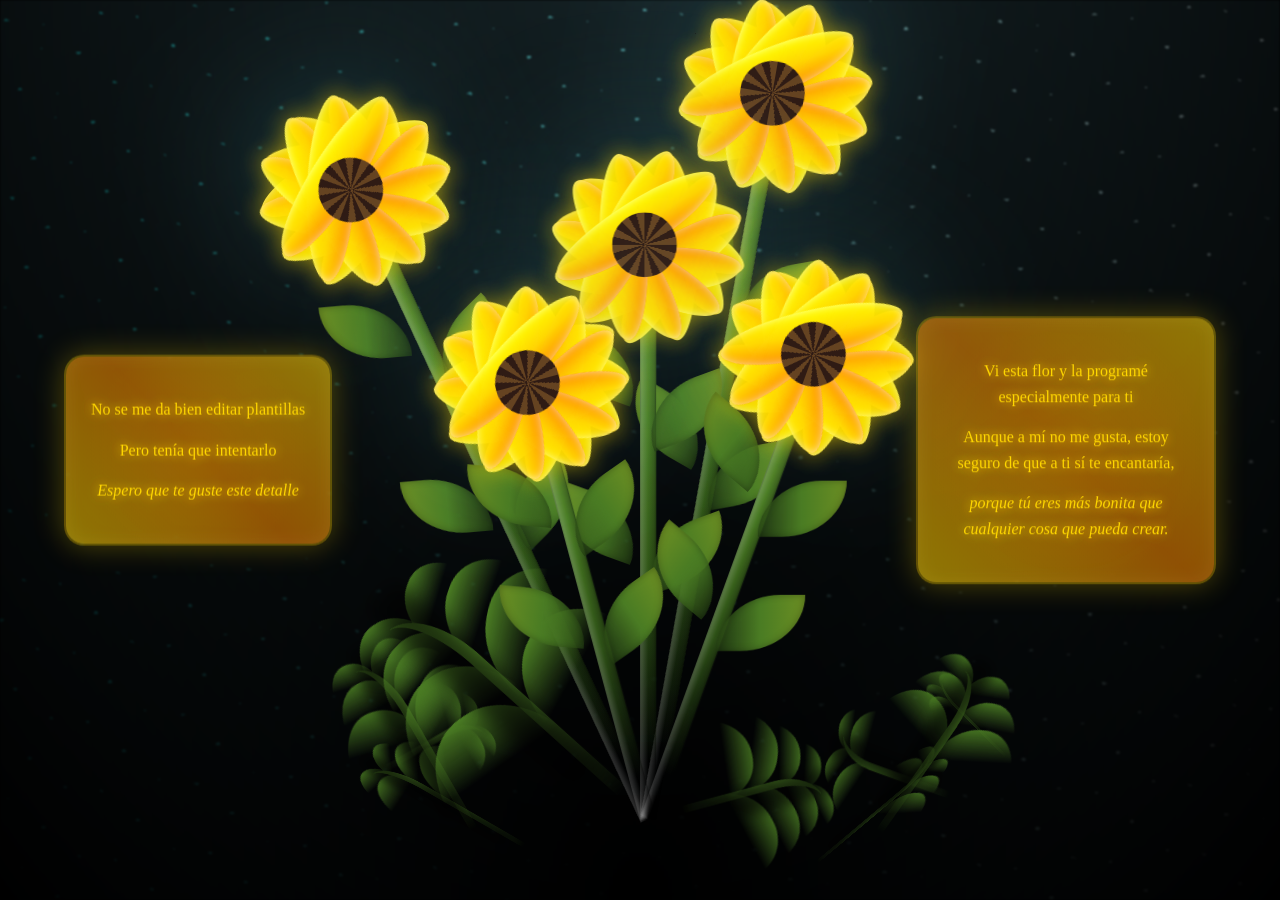
==== commit b148aa9c: "segundo commit" ====
--- a/index.html
+++ b/index.html
@@ -22,10 +22,17 @@
   
   <div class="message-container">
     <div class="message-text">
-      <p class="message-line message-line--1">De todas las pulgas que me pudieron entrar en el mundo</p>
-      <p class="message-line message-line--2">me tocó la que sería mi mejor amiga</p>
-      <p class="message-line message-line--3">gracias por hacerme reír con tus webadas Vhania trola</p>
-      <p class="message-line message-line--4">el couch no sabe que lo couch se pierde JAJAJAJAJ</p>
+      <p class="message-line message-line--1">Vi esta flor y la programé especialmente para ti</p>
+      <p class="message-line message-line--2">Aunque a mí no me gusta, estoy seguro de que a ti sí te encantaría,</p>
+      <p class="message-line message-line--3">porque tú eres más bonita que cualquier cosa que pueda crear.</p>
+    </div>
+  </div>
+
+  <div class="message-izquierdo">
+    <div class="message-text">
+      <p class="message-line message-line--1">No se me da bien editar plantillas</p>
+      <p class="message-line message-line--2">Pero tenía que intentarlo</p>
+      <p class="message-line message-line--3">Espero que te guste este detalle</p>
     </div>
   </div>
 
--- a/css/styles.css
+++ b/css/styles.css
@@ -192,6 +192,16 @@
   animation: fadeInMessage 2s ease-in-out 3s forwards;
 }
 
+.message-izquierdo {
+  position: fixed;
+  top: 50%;
+  left: 5%;
+  transform: translateY(-50%);
+  z-index: 10;
+  opacity: 0;
+  animation: fadeInMessage 10s ease-in-out 10s forwards;
+}
+
 .message-text {
   background: linear-gradient(135deg, rgba(255, 215, 0, 0.1), rgba(255, 140, 0, 0.1));
   backdrop-filter: blur(10px);
@@ -267,11 +277,6 @@
   font-style: italic;
 }
 
-.message-line--4 {
-  animation-delay: 6.5s;
-  font-weight: italic;
-}
-
 .flowers {
   position: relative;
   transform: scale(0.9);
